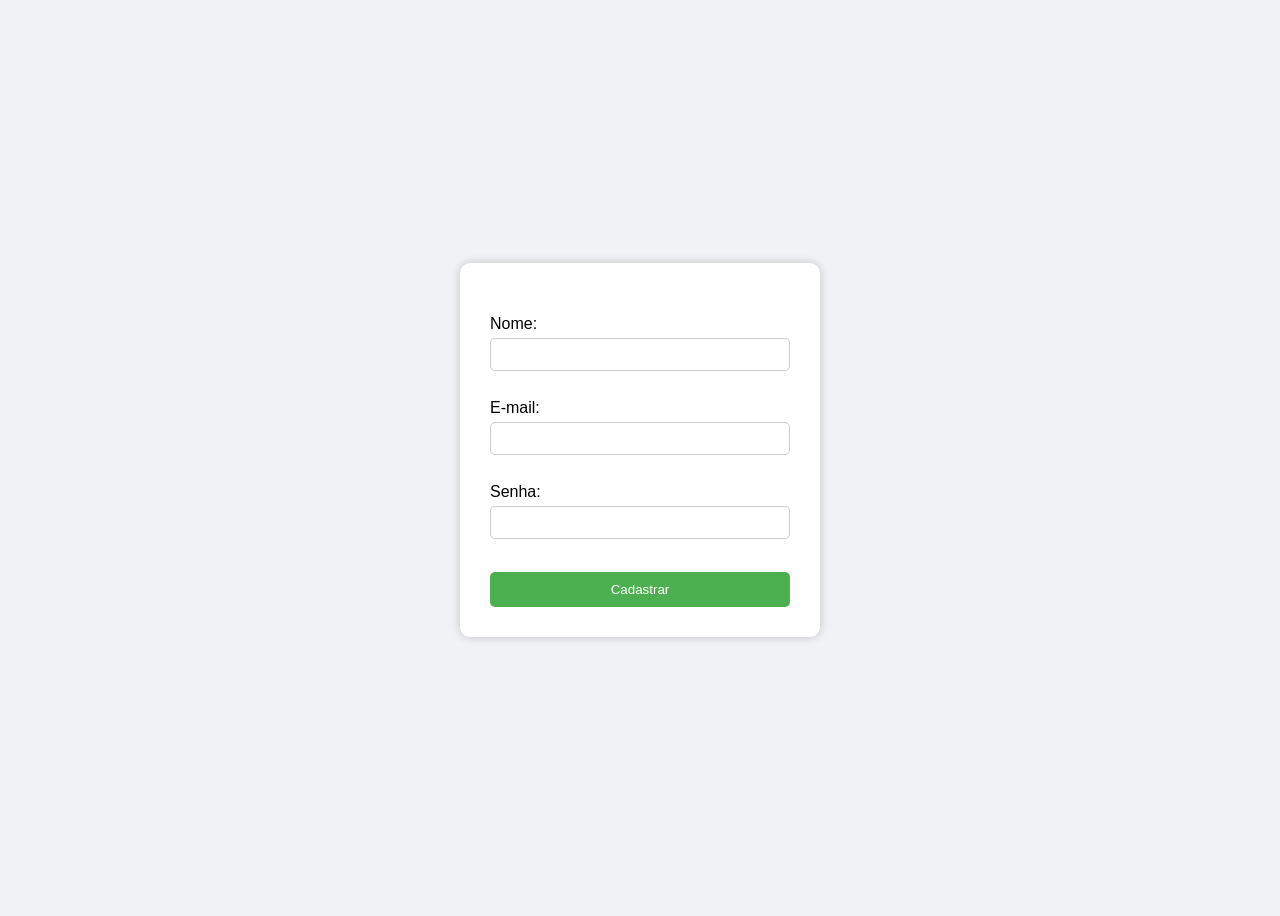
==== index.html @ 785374b7 "4" ====
<html>
<head>
    <title>Cadastro</title>
<link rel="stylesheet" href="css/style.css"></head>
<body>

    <form>
         <h1 id="titulo-form" onclick="mudar_text()"cadastro></h1>
        <label>Nome:</label>
        <input type="text"><br><br>

        <label>E-mail:</label>
        <input type="email"><br><br>

        <label>Senha:</label>
        <input type="password"><br><br>

        <button type="submit">Cadastrar</button>
       
    </form>
<script src="./js/script.js"></script>
</body>
</html>
---- css/style.css ----
body {
    font-family: Arial, sans-serif;
    background-color: #f0f2f5;
    display: flex;
    justify-content: center;
    align-items: center;
    height: 100vh;
}

form {
    background-color: white;
    padding: 30px;
    border-radius: 10px;
    box-shadow: 0px 0px 10px rgba(0, 0, 0, 0.2);
    width: 300px;
}

label {
    display: block;
    margin-top: 10px;
}

input {
    width: 100%;
    padding: 8px;
    margin-top: 5px;
    border: 1px solid #ccc;
    border-radius: 5px;
    box-sizing: border-box;
}

button {
    width: 100%;
    padding: 10px;
    margin-top: 15px;
    background-color: #4CAF50;
    color: white;
    border: none;
    border-radius: 5px;
    cursor: pointer;
}

button:hover {
    background-color: #45a049;
}
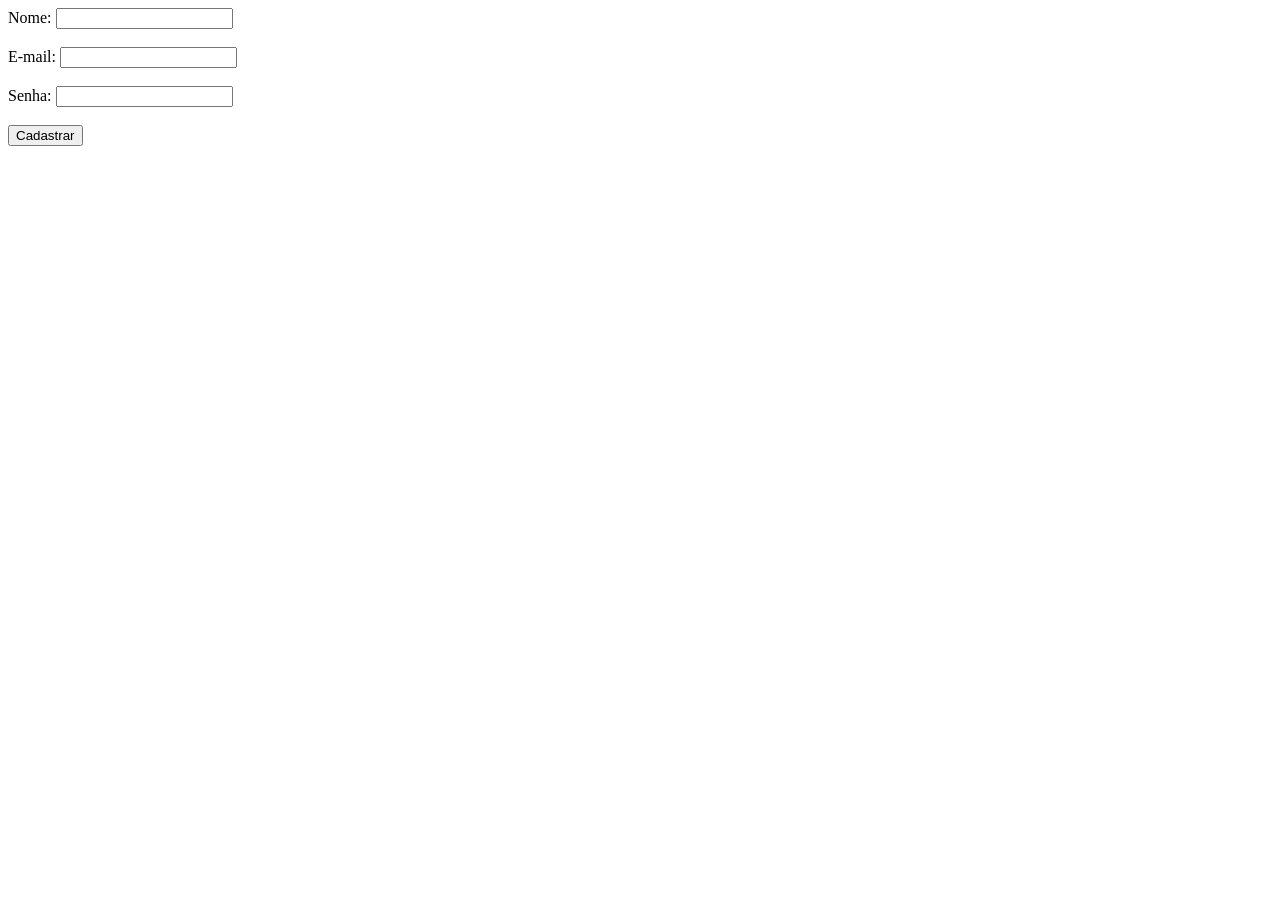
==== commit ecfaa5bb: "teste" ====
--- a/index.html
+++ b/index.html
@@ -1,7 +1,6 @@
 <html>
 <head>
     <title>Cadastro</title>
-<link rel="stylesheet" href="css/style.css"></head>
 <body>
 
     <form>
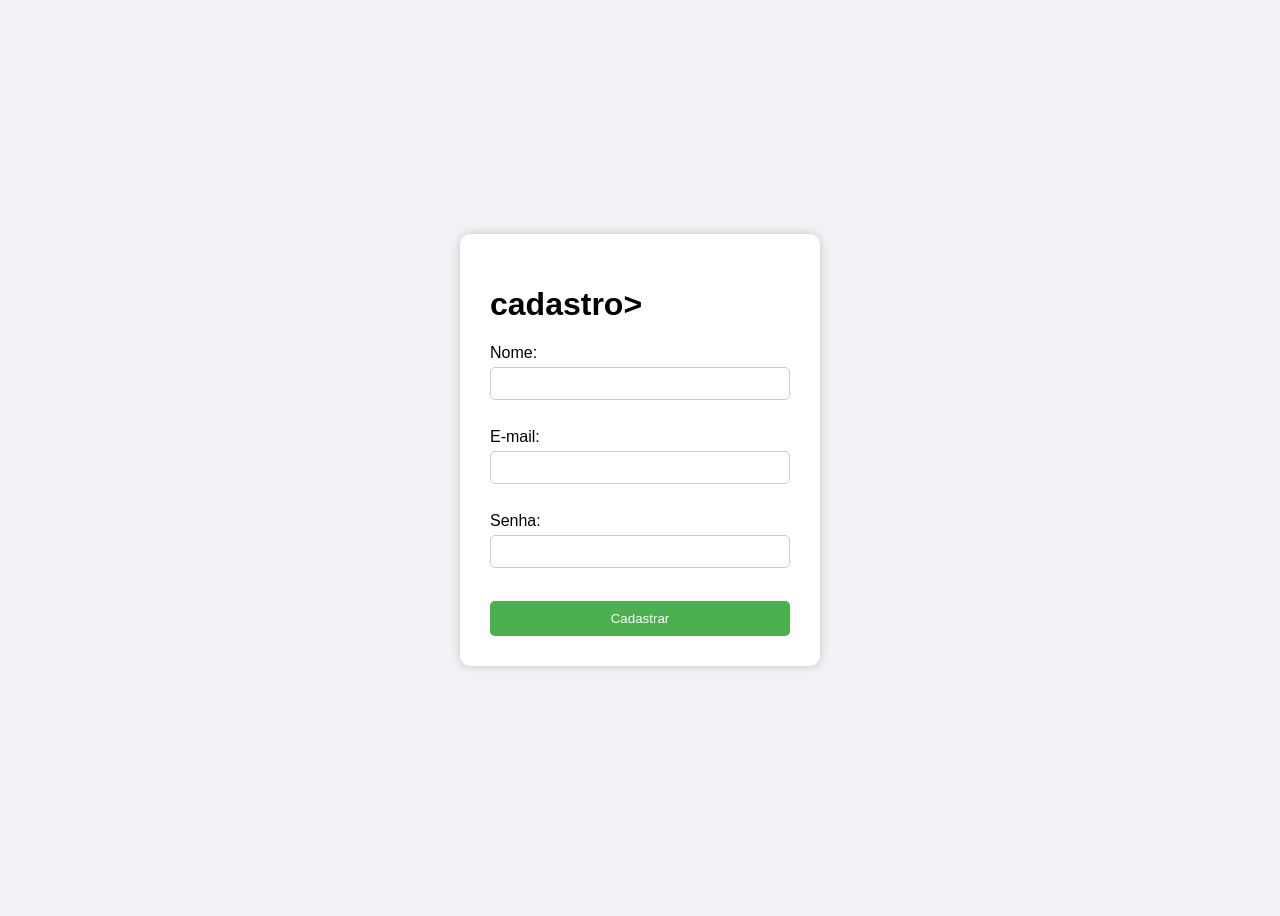
==== commit ca5c1d29: "text" ====
--- a/index.html
+++ b/index.html
@@ -1,10 +1,11 @@
 <html>
 <head>
     <title>Cadastro</title>
+    <link rel="stylesheet" href="css/style.css"></head>
 <body>
 
     <form>
-         <h1 id="titulo-form" onclick="mudar_text()"cadastro></h1>
+         <h1 id="titulo-form" onclick="mudar_text()"> cadastro></h1>
         <label>Nome:</label>
         <input type="text"><br><br>
 
--- a/css/style.css
+++ b/css/style.css
@@ -0,0 +1,45 @@
+body {
+    font-family: Arial, sans-serif;
+    background-color: #f0f2f5;
+    display: flex;
+    justify-content: center;
+    align-items: center;
+    height: 100vh;
+}
+
+form {
+    background-color: white;
+    padding: 30px;
+    border-radius: 10px;
+    box-shadow: 0px 0px 10px rgba(0, 0, 0, 0.2);
+    width: 300px;
+}
+
+label {
+    display: block;
+    margin-top: 10px;
+}
+
+input {
+    width: 100%;
+    padding: 8px;
+    margin-top: 5px;
+    border: 1px solid #ccc;
+    border-radius: 5px;
+    box-sizing: border-box;
+}
+
+button {
+    width: 100%;
+    padding: 10px;
+    margin-top: 15px;
+    background-color: #4CAF50;
+    color: white;
+    border: none;
+    border-radius: 5px;
+    cursor: pointer;
+}
+
+button:hover {
+    background-color: #45a049;
+}
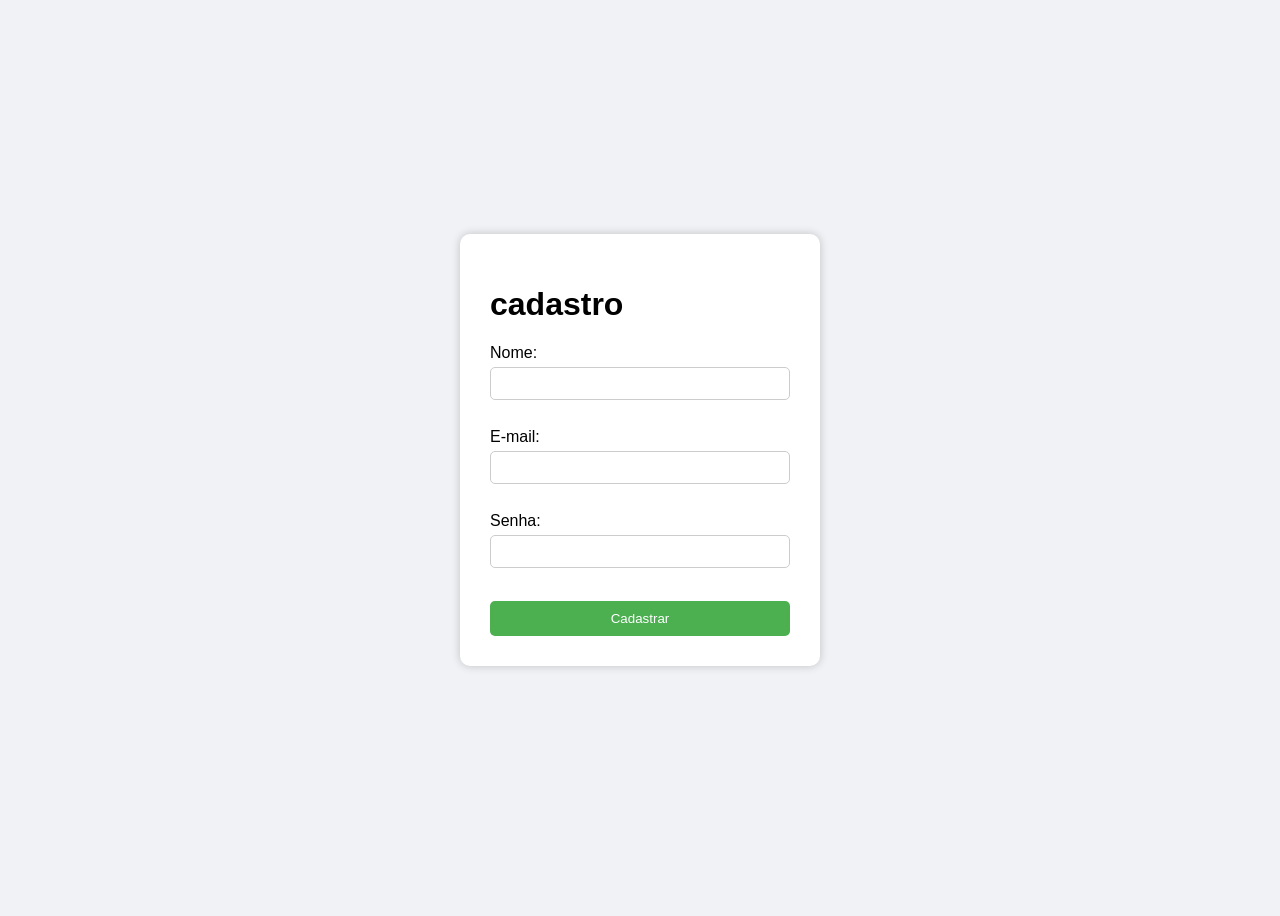
==== commit 6059a5fd: "6" ====
--- a/index.html
+++ b/index.html
@@ -5,7 +5,7 @@
 <body>
 
     <form>
-         <h1 id="titulo-form" onclick="mudar_text()"> cadastro></h1>
+         <h1 id="titulo-form" onclick="mudar_text()">cadastro</h1>
         <label>Nome:</label>
         <input type="text"><br><br>
 
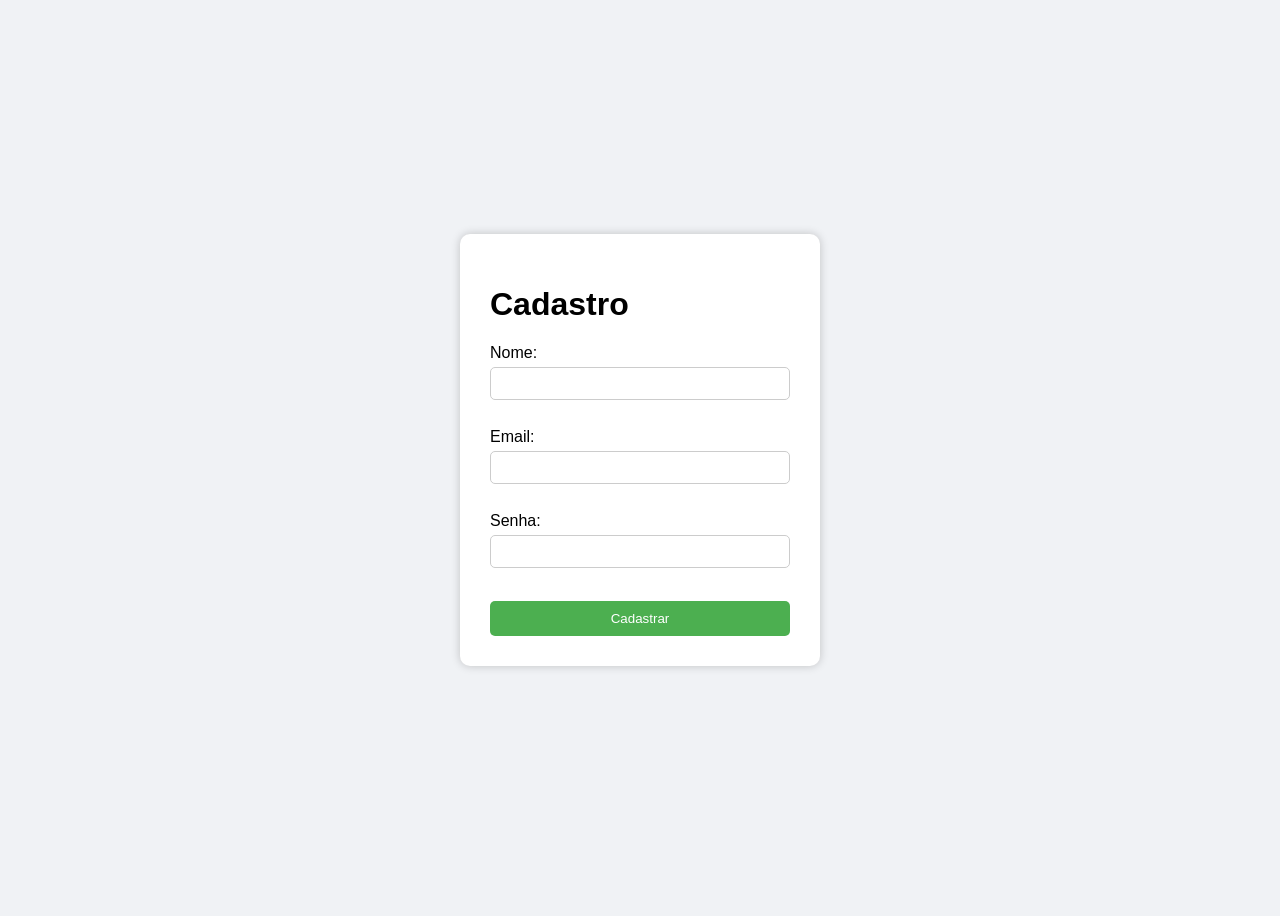
==== commit 1829226b: "13" ====
--- a/index.html
+++ b/index.html
@@ -4,20 +4,26 @@
     <link rel="stylesheet" href="css/style.css"></head>
 <body>
 
-    <form>
-         <h1 id="titulo-form" onclick="mudar_text()">cadastro</h1>
-        <label>Nome:</label>
-        <input type="text"><br><br>
+<form>
+    <h1 id="titulo-form"
+        onclick="mudar_text()"
+        onmousemove="mudar_cor()"
+        onmouseout="voltar()">
+        Cadastro
+    </h1>
 
-        <label>E-mail:</label>
-        <input type="email"><br><br>
+    <label>Nome:</label>
+    <input type="text" id="name"><br><br>
 
-        <label>Senha:</label>
-        <input type="password"><br><br>
+    <label>Email:</label>
+    <input type="email" id="email"><br><br>
 
-        <button type="submit">Cadastrar</button>
-       
-    </form>
+    <label>Senha:</label>
+    <input type="password" id="senha"><br><br>
+
+    <button type="submit" id="cadastrar">Cadastrar</button>
+</form>
+
 <script src="./js/script.js"></script>
 </body>
 </html>
